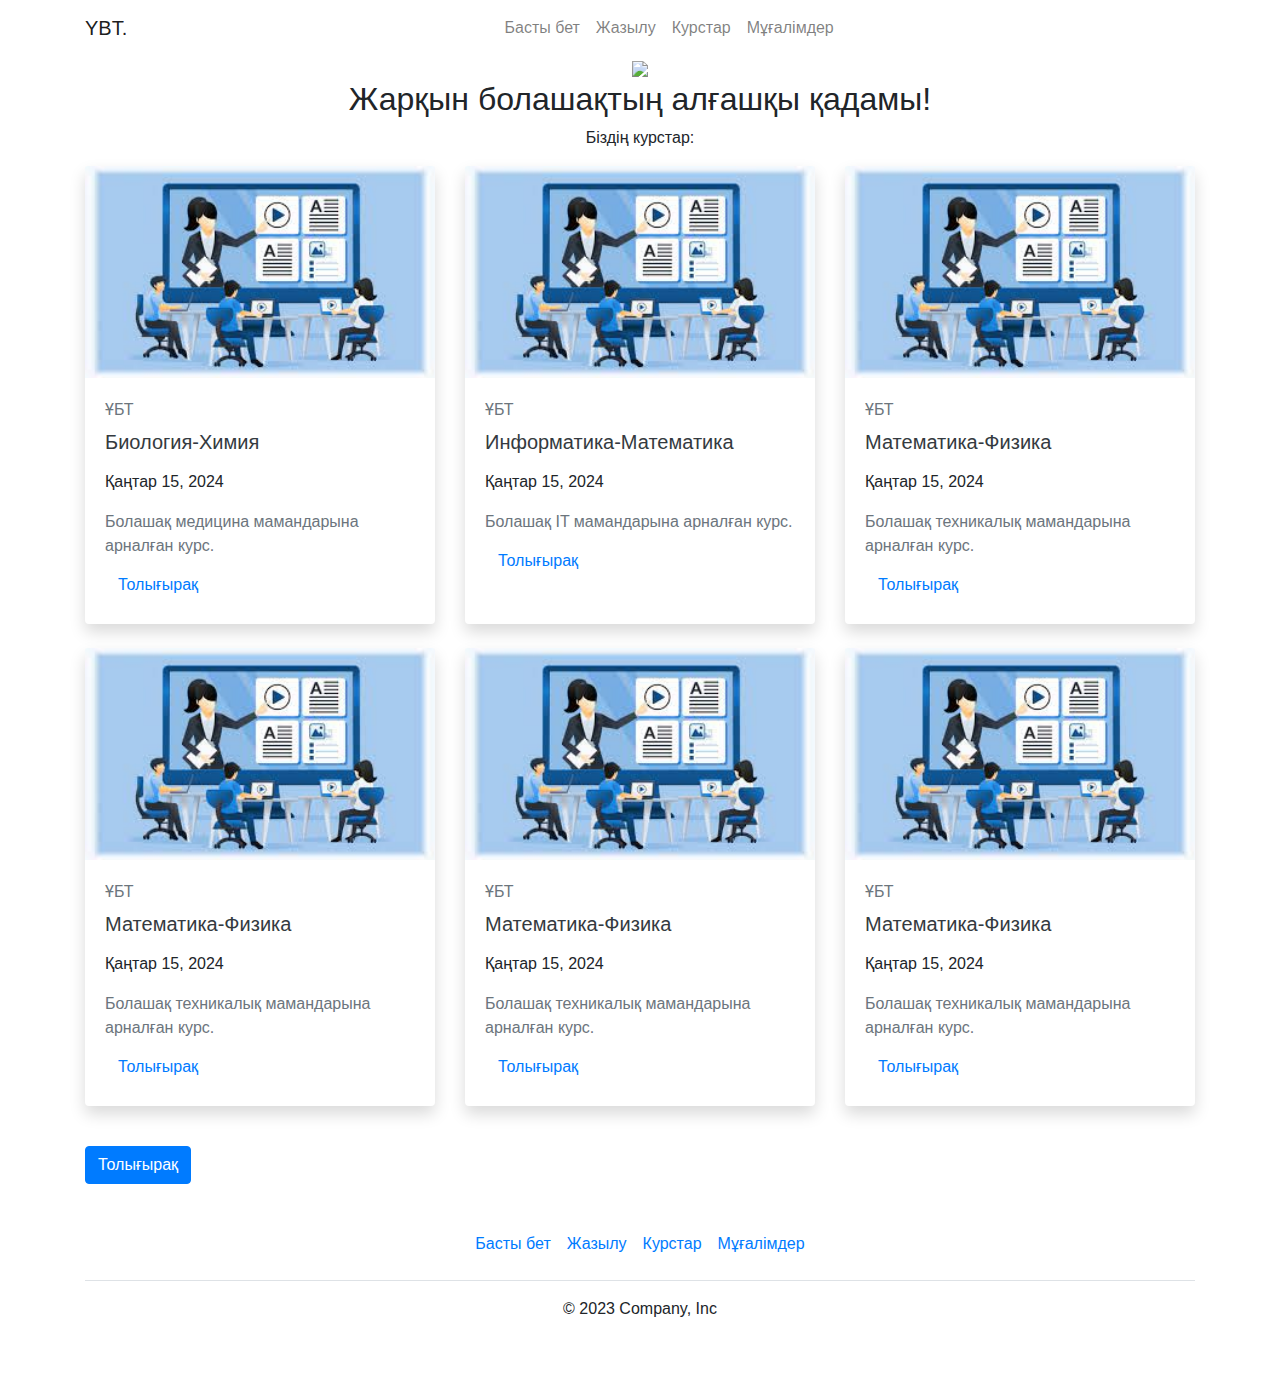
==== course.html @ cc61b8d5 "fixed" ====
<!DOCTYPE html>
<html lang="en">
<head>
    <meta charset="UTF-8">
    <meta name="viewport" content="width=device-width, initial-scale=1.0">
    <link href="main.css" rel="stylesheet">
    <link rel="stylesheet" href="https://maxcdn.bootstrapcdn.com/bootstrap/4.5.2/css/bootstrap.min.css">
    <script src="https://maxcdn.bootstrapcdn.com/bootstrap/4.5.2/js/bootstrap.min.js"></script>
    <title>Document</title>
</head>
<body>
    <nav class="navbar navbar-expand-lg navbar-light bg-white">
        <div class="container">
            <a class="navbar-brand" href="./overview.html">
              YBT.
          </a>
          <div class="collapse navbar-collapse" id="navbarCollapse">
            <ul class="navbar-nav mx-auto">
              <li class="nav-item dropdown">
                <a class="nav-link" href="index.html">Басты бет</a>
      
              </li>
              <li class="nav-item dropdown position-static">
                <a class="nav-link"  href="signup.html">Жазылу</a>
      
              </li>
              <li class="nav-item dropdown">
                <a class="nav-link" href="course.html">Курстар</a>
              </li>
            
              <li class="nav-item">
                <a class="nav-link"  href="teachers.html">Мұғалімдер</a>
              </li>
            </ul>
          </div>
        </div>
      </nav>


      <div class="row justify-content-center">
              
        <div class="col-12 col-md-10 col-lg-8 text-center">
         <img src="img/21fdbecc0304433ef38dd5efce396229.jpg" class="img-fluid" style="max-width: 100%;">
         <h2 class="fw-bold">
            Жарқын болашақтың алғашқы қадамы!
        </h2>
         <p class="fs-lg text-body-secondary mb-7 mb-md-9">
            Біздің курстар:
         </p>

       </div>
     </div>

    <div class="container" id="blogContainer">
        <div class="row">
        </div>
    </div>

    <div class="container" id="blogContainer">
      <div class="row"></div>
      <button id="toggleButton" class="btn btn-primary mt-3">Толығырақ</button>
  </div>
  

    <script src="script.js"></script>
    <script src="https://maxcdn.bootstrapcdn.com/bootstrap/4.5.2/js/bootstrap.min.js"></script>

    
    
<div class="container">
  <footer class="py-3 my-4">
    <ul class="nav justify-content-center border-bottom pb-3 mb-3">
      <li class="nav-item"><a href="index.html" class="nav-link px-2 text-body-secondary">Басты бет</a></li>
      <li class="nav-item"><a href="signup.html" class="nav-link px-2 text-body-secondary">Жазылу</a></li>
      <li class="nav-item"><a href="course.html" class="nav-link px-2 text-body-secondary">Курстар</a></li>
      <li class="nav-item"><a href="teachers.html" class="nav-link px-2 text-body-secondary">Мұғалімдер</a></li>
    </ul>
    <p class="text-center text-body-secondary">© 2023 Company, Inc</p>
  </footer>
</div>

</body>
</html>
---- main.css ----
.tm-special-item-img{
    border-radius: 90px;
}

.tm-special-items.tm-slider{
    max-width: 1000px;
    position: relative;
    margin: auto;
    display: flex;

    justify-content: center;
    align-items: center;   
}

.prev, .next {
    cursor: pointer;
    position: absolute;
    top: 50%;
    width: auto;
    margin-top: -22px;
    padding: 16px;
    color: white;
    font-weight: bold;
    font-size: 18px;
    transition: 0.6s ease;
    border-radius: 0 3px 3px 0;
    user-select: none;
}

.dot {
    cursor: pointer;
    height: 15px;
    width: 15px;
    margin: 0 2px;
    background-color: #bbb;
    border-radius: 50%;
    display: inline-block;
    transition: background-color 0.6s ease;
}
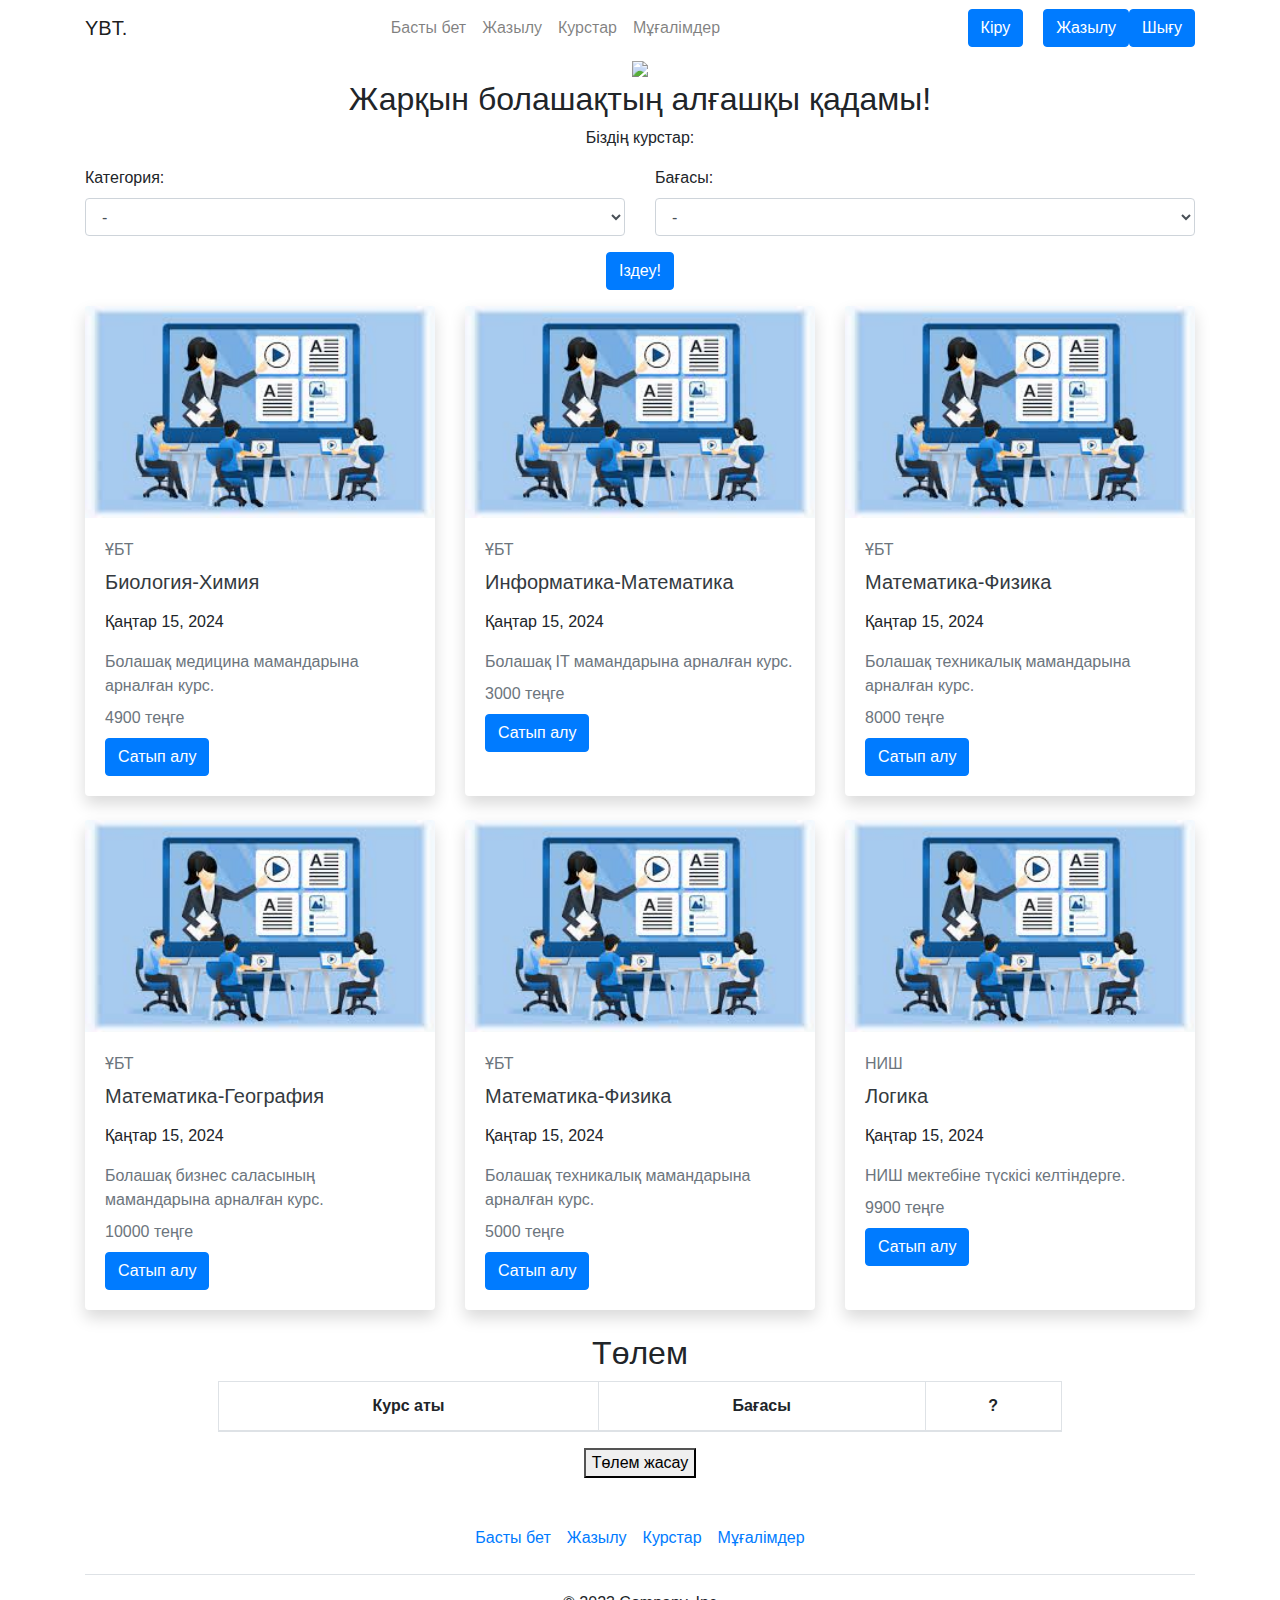
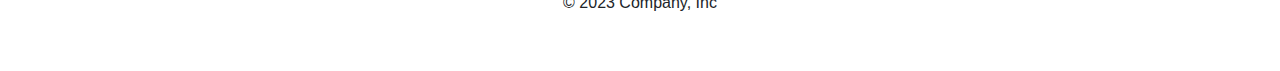
==== commit 81672919: "." ====
--- a/course.html
+++ b/course.html
@@ -4,41 +4,79 @@
     <meta charset="UTF-8">
     <meta name="viewport" content="width=device-width, initial-scale=1.0">
     <link href="main.css" rel="stylesheet">
+    <script src="userEmail.js"></script>
     <link rel="stylesheet" href="https://maxcdn.bootstrapcdn.com/bootstrap/4.5.2/css/bootstrap.min.css">
     <script src="https://maxcdn.bootstrapcdn.com/bootstrap/4.5.2/js/bootstrap.min.js"></script>
     <title>Document</title>
 </head>
+<style>
+.modal {
+    display: none;
+    position: fixed;
+    z-index: 1;
+    padding: 20px;
+    background-color: rgba(0, 0, 0, 0.9);
+}
+
+.modal-content {
+    max-width: 100%;
+    max-height: 80%;
+    margin: auto;
+    display: block;
+}
+
+.close {
+    position: absolute;
+    top: 10px;
+    right: 20px;
+    color: #ffffff;
+    font-size: 30px;
+    cursor: pointer;
+}
+
+</style>
 <body>
-    <nav class="navbar navbar-expand-lg navbar-light bg-white">
-        <div class="container">
-            <a class="navbar-brand" href="./overview.html">
-              YBT.
-          </a>
-          <div class="collapse navbar-collapse" id="navbarCollapse">
-            <ul class="navbar-nav mx-auto">
-              <li class="nav-item dropdown">
-                <a class="nav-link" href="index.html">Басты бет</a>
-      
-              </li>
-              <li class="nav-item dropdown position-static">
-                <a class="nav-link"  href="signup.html">Жазылу</a>
-      
-              </li>
-              <li class="nav-item dropdown">
-                <a class="nav-link" href="course.html">Курстар</a>
-              </li>
-            
-              <li class="nav-item">
-                <a class="nav-link"  href="teachers.html">Мұғалімдер</a>
-              </li>
-            </ul>
-          </div>
-        </div>
-      </nav>
+  <nav class="navbar navbar-expand-lg navbar-light bg-white">
+    <div class="container">
+        <a class="navbar-brand" href="./overview.html">
+          YBT.
+      </a>
+      <div class="collapse navbar-collapse" id="navbarCollapse">
+        <ul class="navbar-nav mx-auto">
+          <li class="nav-item dropdown">
+            <a class="nav-link" href="index.html">Басты бет</a>
+  
+          </li>
+          <li class="nav-item dropdown position-static">
+            <a class="nav-link"  href="signup.html">Жазылу</a>
+  
+          </li>
+          <li class="nav-item dropdown">
+            <a class="nav-link" href="course.html">Курстар</a>
+          </li>
+        
+          <li class="nav-item">
+            <a class="nav-link"  href="teachers.html">Мұғалімдер</a>
+          </li>
+        </ul>
+      </div>
+      <div class="d-flex  order-lg-0">
+        <button type="button" class="btn btn-primary" id="openModalButton">
+            Кіру 
+        </button>
+        <div style="margin-left: 10px; margin-right: 10px;"></div> 
+        <button type="button" class="btn btn-primary" id="openModalButton2">
+            Жазылу
+        </button>
+        <li style="list-style-type: none;">
+          <a class="nav-link" id="userEmail" style="display: none; color: black;"></a>
+        </li>
+        <button id="logoutButton" onclick="logout()" class="btn btn-primary">Шығу</button>
 
-
+      </div>
+    </div>
+  </nav>
       <div class="row justify-content-center">
-              
         <div class="col-12 col-md-10 col-lg-8 text-center">
          <img src="img/21fdbecc0304433ef38dd5efce396229.jpg" class="img-fluid" style="max-width: 100%;">
          <h2 class="fw-bold">
@@ -47,21 +85,62 @@
          <p class="fs-lg text-body-secondary mb-7 mb-md-9">
             Біздің курстар:
          </p>
-
        </div>
      </div>
+     <div class="container">
+      <div id="filters" class="row mb-3">
+          <div class="col-md-6">
+              <label for="categoryFilter">Категория:</label>
+              <select id="categoryFilter" onchange="filterProducts()" class="form-control">
+                  <option value="">-</option>
+                  <option value="ҰБТ">ҰБТ</option>
+                  <option value="НИШ">НИШ</option>
+              </select>
+          </div>
+          <div class="col-md-6">
+              <label for="priceFilter">Бағасы:</label>
+              <select id="priceFilter" onchange="filterProducts()" class="form-control">
+                  <option value="">-</option>
+                  <option value="0-4900">5000теңгеге дейін</option>
+                  <option value="5000-7900">5000тг - 8000тг</option>
+                  <option value="8000-20000">8000+</option>
+              </select>
+            </div>
+      </div>
+      <div class="row mb-3">
+        <div class="col-md-12 text-center">
+            <button id="searchButton"   onclick="applyFilter()" class="btn btn-primary">Іздеу!</button>
+        </div>
+    </div>
+  </div>
+  
+     <div id="imageModal" class="modal">
+      <span class="close" onclick="closeModal()">&times;</span>
+      <img class="modal-content" id="modalImage">
+    </div>
 
     <div class="container" id="blogContainer">
         <div class="row">
         </div>
     </div>
 
-    <div class="container" id="blogContainer">
-      <div class="row"></div>
-      <button id="toggleButton" class="btn btn-primary mt-3">Толығырақ</button>
-  </div>
-  
-
+    <div class="row justify-content-center">
+      <div class="col-12 col-md-10 col-lg-8 text-center">
+       <h2 class="fw-bold">Төлем</h2>
+       <table class="table table-bordered" id="cartItems">
+        <thead>
+          <tr>
+            <th>Курс аты</th>
+            <th>Бағасы</th>
+            <th>?</th>
+          </tr>
+        </thead>
+      </table>
+      <p id="cartTotal"></p>
+      <button onclick="checkout()">Төлем жасау</button>
+     </div>
+   </div>
+    
     <script src="script.js"></script>
     <script src="https://maxcdn.bootstrapcdn.com/bootstrap/4.5.2/js/bootstrap.min.js"></script>
 
